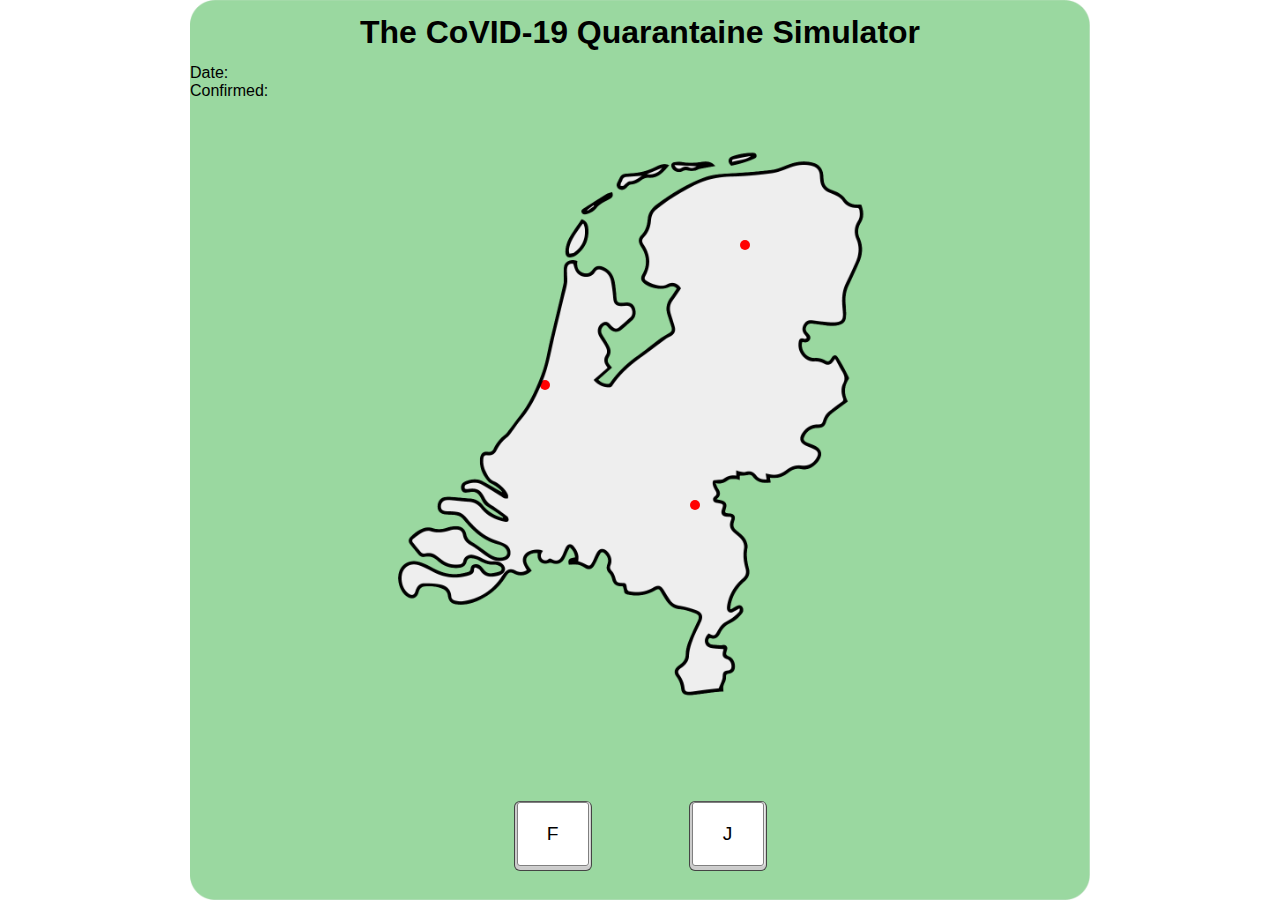
==== opdracht3/index.html @ 5bc587d3 "Add files via upload" ====
<!DOCTYPE html>
<html lang="en">

<head>
    <meta charset="UTF-8">
    <title>Frontend voor Designers opdracht 3</title>
    <link rel="stylesheet" href="css/styles.css">
</head>

<body>
    <div class="workBox">
        <main>
            <img src="images/nederland3.png" alt="">
            <h1>The CoVID-19 Quarantaine Simulator</h1>
            <div class="stats">
                <p>Date: <span id="date"></span></p>
                <p>Confirmed: <span id="confirmed"></span></p>
                <!--                <p>Deaths: <span id="deaths"></span></p>-->
                <!--                <p>Recovered: <span id="recovered"></span></p>-->
            </div>
            <div class="nodeBox">
                <div class="spreadNode SN0"></div>
                <div class="spreadNode SN1"></div>
                <div class="spreadNode SN2"></div>
            </div>
        </main>
        <div class="keyBox">
            <div class="key" id="f">F</div>
            <div class="key" id="j">J</div>
        </div>
    </div>
    <script src="js/scripts.js"></script>
</body>

</html>
---- opdracht3/css/styles.css ----
* {
    margin: 0;
    font-family: sans-serif;
}

h1 {
    text-align: center;
    line-height: 2em;
    height: 2em;
}

img {
    position: absolute;
    width: 900px;
    height: 900px;
    z-index: -1;
    user-select: none;
}

.workBox {
    display: flex;
    flex-direction: column;
    justify-content: center;
    height: 100vh;
}

main {
    width: 900px;
    height: 900px;
    margin: 0 auto;
    z-index: -3;
    background: #eee;
    border-radius: 25px;
}

.nodeBox {
    height: 600px;
    width: 400px;
    /*    background: blue;*/
    margin: 0 auto;
}


.spreadNode {
    position: relative;
    background-color: red;
    border-radius: 50%;
    height: 10px;
    width: 10px;
    z-index: -2;
}


.SN0 {
    margin-left: 100px;
    top: 280px;
}

.SN1 {
    margin-left: 300px;
    top: 130px;
}

.SN2 {
    margin-left: 250px;
    top: 380px;
}

.keyBox {
    position: absolute;
    margin-left: auto;
    margin-right: auto;
    left: 0;
    right: 0;
    top: 800px;
    display: flex;
    flex-direction: row;
    width: 350px;
    justify-content: space-around;
}

.key {
    background: #fff;
    width: 60px;
    height: 60px;
    border: 1px solid gray;
    font-size: 1.2em;
    box-shadow: 1px 0 1px 0 #eee, 0 2px 0 2px #ccc, 0 2px 0 3px #444;
    border-radius: 3px;
    margin: 2px 3px;
    padding: 1px 5px;
    user-select: none;
    text-align: center;
    line-height: 60px;
}


.keydown {
    background: #eee;
    transform: rotateX(30deg);
    transform-origin: bottom;
}

.initiate {
    animation: grow 61s linear;
    animation-fill-mode: forwards;
    animation-play-state: running;
}

/*Expontentiele groei hierin een beetje zitten veinsen haha*/
@keyframes grow {
    0% {
        transform: scale(1)
    }

    10% {
        transform: scale(1.5)
    }

    20% {
        transform: scale(2)
    }

    30% {
        transform: scale(2.5)
    }

    40% {
        transform: scale(6)
    }

    50% {
        transform: scale(8)
    }

    60% {
        transform: scale(10)
    }

    70% {
        transform: scale(13)
    }

    80% {
        transform: scale(18)
    }

    90% {
        transform: scale(25)
    }

    100% {
        transform: scale(50)
    }
}
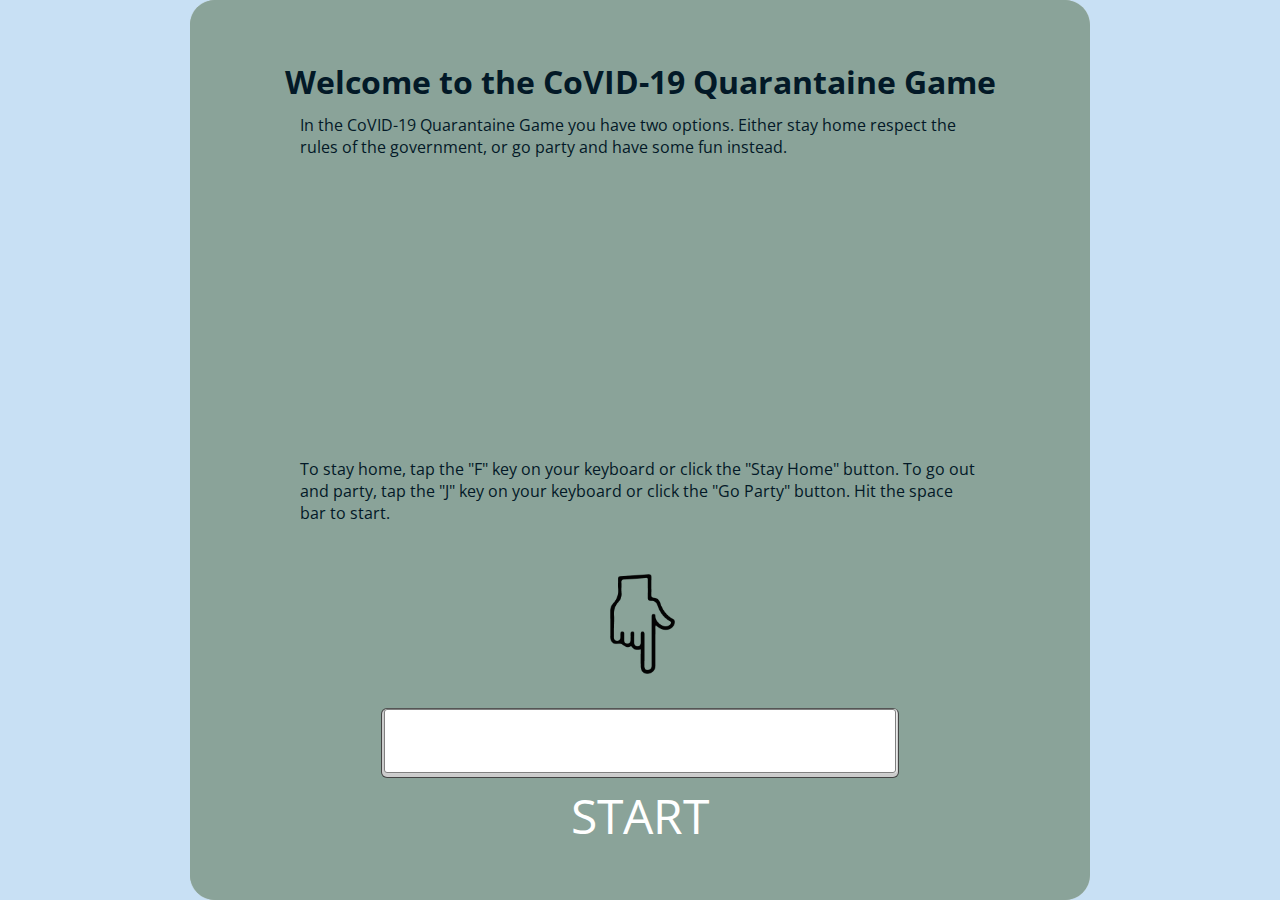
==== commit 62fa03bb: "Add files via upload" ====
--- a/opdracht3/index.html
+++ b/opdracht3/index.html
@@ -5,16 +5,19 @@
     <meta charset="UTF-8">
     <title>Frontend voor Designers opdracht 3</title>
     <link rel="stylesheet" href="css/styles.css">
+    <link href="https://fonts.googleapis.com/css2?family=Open+Sans&display=swap" rel="stylesheet">
 </head>
 
 <body>
     <div class="workBox">
         <main>
-            <img src="images/nederland3.png" alt="">
-            <h1>The CoVID-19 Quarantaine Simulator</h1>
+            <img class="background" src="images/nederland3.png" alt="">
+            <h1 class="title">The CoVID-19 Quarantaine Game</h1>
             <div class="stats">
-                <p>Date: <span id="date"></span></p>
-                <p>Confirmed: <span id="confirmed"></span></p>
+                <p>Date:</p>
+                <p id="date"></p>
+                <p>Confirmed CoVID cases:</p>
+                <p id="confirmed"></p>
                 <!--                <p>Deaths: <span id="deaths"></span></p>-->
                 <!--                <p>Recovered: <span id="recovered"></span></p>-->
             </div>
@@ -28,6 +31,26 @@
             <div class="key" id="f">F</div>
             <div class="key" id="j">J</div>
         </div>
+        <div class="startbox">
+            <h1>Welcome to the CoVID-19 Quarantaine Game</h1>
+            <div class="sb introduction">
+                <p>In the CoVID-19 Quarantaine Game you have two options. Either stay home respect the rules of the government, or go party and have some fun instead.</p>
+            </div>
+            <div class="sb description">
+                <p>To stay home, tap the "F" key on your keyboard or click the "Stay Home" button. To go out and party, tap the "J" key on your keyboard or click the "Go Party" button. Hit the space bar to start. </p>
+            </div>
+            <div class="sb goBox">
+                <img class="finger" src="images/finger.png" alt="">
+                <div class="spaceBar key"></div>
+                <div class="goButton">Start</div>
+            </div>
+        </div>
+        <div class="endbox">
+            <h1 id="endtext"></h1>
+            <h1 id="amountdays"></h1>
+            <h1 id="whathappened"></h1>
+            <div class="buttonAgain">Go Again</div>
+        </div>
     </div>
     <script src="js/scripts.js"></script>
 </body>
--- a/opdracht3/css/styles.css
+++ b/opdracht3/css/styles.css
@@ -1,6 +1,11 @@
 * {
     margin: 0;
-    font-family: sans-serif;
+    font-family: 'Open Sans', sans-serif;
+    color: #031927
+}
+
+body {
+    background: #C8E0F4
 }
 
 h1 {
@@ -9,7 +14,7 @@
     height: 2em;
 }
 
-img {
+img.background {
     position: absolute;
     width: 900px;
     height: 900px;
@@ -43,27 +48,31 @@
 
 .spreadNode {
     position: relative;
-    background-color: red;
+    background-color: #BA1200;
     border-radius: 50%;
     height: 10px;
     width: 10px;
     z-index: -2;
-}
-
+    display: none;
+}
+
+.show {
+    display: block;
+}
 
 .SN0 {
     margin-left: 100px;
-    top: 280px;
+    top: 180px;
 }
 
 .SN1 {
     margin-left: 300px;
-    top: 130px;
+    top: 70px;
 }
 
 .SN2 {
     margin-left: 250px;
-    top: 380px;
+    top: 280px;
 }
 
 .keyBox {
@@ -97,59 +106,179 @@
 
 .keydown {
     background: #eee;
-    transform: rotateX(30deg);
+    transform: rotateX(20deg);
     transform-origin: bottom;
 }
 
-.initiate {
-    animation: grow 61s linear;
-    animation-fill-mode: forwards;
-    animation-play-state: running;
-}
-
-/*Expontentiele groei hierin een beetje zitten veinsen haha*/
-@keyframes grow {
+.startbox {
+    position: absolute;
+    margin-left: auto;
+    margin-right: auto;
+    left: 0;
+    right: 0;
+    height: 900px;
+    width: 900px;
+    background-color: #8AA399;
+    border-radius: 25px;
+    /*    display: none;*/
+}
+
+.startbox h1 {
+    margin-top: 50px;
+}
+
+.sb {
+    margin: 0 auto;
+    width: 680px;
+}
+
+.description {
+    margin-top: 300px;
+}
+
+.goBox {
+    text-align: center;
+    margin-top: 50px;
+}
+
+.spaceBar {
+    width: 500px;
+    margin: 0 auto;
+    animation: spaceBarAnimation 2s ease infinite;
+    transform-origin: bottom;
+}
+
+img.finger {
+    height: 100px;
+    width: auto;
+    margin-left: 5px;
+    animation: fingerAnimation 2s ease infinite;
+    margin-bottom: 30px;
+}
+
+
+.goButton {
+    text-transform: uppercase;
+    color: white;
+    font-size: 3em;
+    margin-top: 10px;
+}
+
+@keyframes fingerAnimation {
     0% {
-        transform: scale(1)
-    }
-
-    10% {
-        transform: scale(1.5)
-    }
-
-    20% {
-        transform: scale(2)
-    }
-
-    30% {
-        transform: scale(2.5)
-    }
-
-    40% {
-        transform: scale(6)
+        transform: translateY(00px);
     }
 
     50% {
-        transform: scale(8)
-    }
-
-    60% {
-        transform: scale(10)
-    }
-
-    70% {
-        transform: scale(13)
-    }
-
-    80% {
-        transform: scale(18)
-    }
-
-    90% {
-        transform: scale(25)
+        transform: translateY(30px);
     }
 
     100% {
-        transform: scale(50)
-    }
-}
+        transform: translateY(0px);
+    }
+}
+
+@keyframes spaceBarAnimation {
+    0% {
+        transform: rotateX(0deg);
+    }
+
+    50% {
+        background: #ddd;
+        transform: rotateX(30deg);
+    }
+
+    100% {
+        transform: rotateX(0deg);
+    }
+
+}
+
+.displaynone {
+    opacity: 0;
+    transition: 1s ease-in;
+}
+
+.showitnow {
+    opacity: 1;
+    transition: 1s ease;
+    z-index: 10;
+}
+
+h1.title {
+    margin-top: 20px;
+}
+
+.stats {
+    margin-top: 0px;
+    margin-left: 50px;
+}
+
+.stats p:nth-child(2) {
+    margin-bottom: 10px;
+    font-size: 2em;
+    font-size: 2em;
+}
+
+.stats p:nth-child(4) {
+    font-size: 2em;
+}
+
+.endbox {
+    position: absolute;
+    margin-left: auto;
+    margin-right: auto;
+    left: 0;
+    right: 0;
+    height: 900px;
+    width: 900px;
+    background-color: #8AA399;
+    border-radius: 25px;
+    opacity: 0;
+    display: flex;
+    flex-direction: column;
+    justify-content: center;
+}
+
+#endtext {
+    margin-top: -200px;
+    font-size: 3em;
+    opacity: 0;
+}
+
+#amountdays {
+    font-size: 4em;
+    opacity: 0;
+}
+
+#whathappened {
+    opacity: 0;
+    margin: 0 auto;
+    width: 60%;
+}
+
+.buttonAgain {
+    height: 100px;
+    width: 300px;
+    font-size: 2em;
+    background: #ba1200;
+    text-align: center;
+    margin: 0 auto;
+    margin-top: 200px;
+    line-height: 100px;
+    border-radius: 25px;
+    box-shadow: 0px 8px 15px rgba(0, 0, 0, 0.1);
+    color: white;
+    cursor: pointer;
+    transition: 500ms ease;
+    user-select: none;
+    opacity: 0;
+}
+
+.buttonAgain:hover {
+    transform: scale(1.1);
+}
+
+.buttonAgain:active {
+    background-color: darkred;
+}
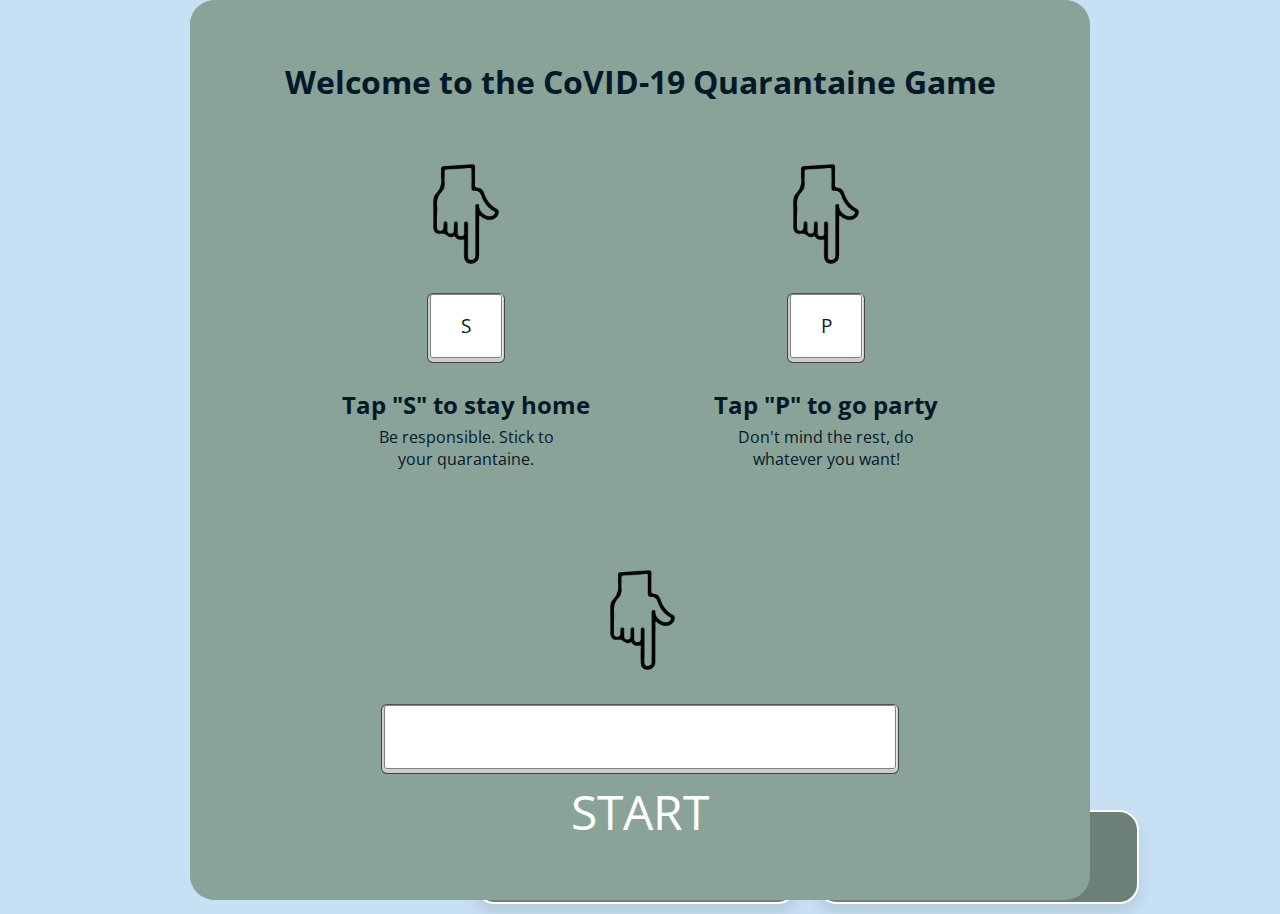
==== commit 24966ee9: "Add files via upload" ====
--- a/opdracht3/index.html
+++ b/opdracht3/index.html
@@ -5,7 +5,7 @@
     <meta charset="UTF-8">
     <title>Frontend voor Designers opdracht 3</title>
     <link rel="stylesheet" href="css/styles.css">
-    <link href="https://fonts.googleapis.com/css2?family=Open+Sans&display=swap" rel="stylesheet">
+    <link href="https://fonts.googleapis.com/css2?family=Open+Sans:wght@400;600&display=swap" rel="stylesheet">
 </head>
 
 <body>
@@ -28,16 +28,30 @@
             </div>
         </main>
         <div class="keyBox">
-            <div class="key" id="f">F</div>
-            <div class="key" id="j">J</div>
+            <div class="keyButtonBox kBBS">
+                <p>Stay home</p>
+                <div class="key" id="f">S</div>
+            </div>
+            <div class="keyButtonBox kBBP">
+                <div class="key" id="j">P</div>
+                <p>Go party</p>
+            </div>
         </div>
         <div class="startbox">
             <h1>Welcome to the CoVID-19 Quarantaine Game</h1>
-            <div class="sb introduction">
-                <p>In the CoVID-19 Quarantaine Game you have two options. Either stay home respect the rules of the government, or go party and have some fun instead.</p>
-            </div>
-            <div class="sb description">
-                <p>To stay home, tap the "F" key on your keyboard or click the "Stay Home" button. To go out and party, tap the "J" key on your keyboard or click the "Go Party" button. Hit the space bar to start. </p>
+            <div class="buttonsBox">
+                <div>
+                    <img class="finger tap" src="images/finger.png" alt="">
+                    <div class="key keytap" id="sbegin">S</div>
+                    <h2>Tap "S" to stay home</h2>
+                    <p>Be responsible. Stick to your quarantaine.</p>
+                </div>
+                <div>
+                    <img class="finger tap" src="images/finger.png" alt="">
+                    <div class="key keytap" id="pbegin">P</div>
+                    <h2>Tap "P" to go party</h2>
+                    <p>Don't mind the rest, do whatever you want!</p>
+                </div>
             </div>
             <div class="sb goBox">
                 <img class="finger" src="images/finger.png" alt="">
--- a/opdracht3/css/styles.css
+++ b/opdracht3/css/styles.css
@@ -138,7 +138,9 @@
 
 .goBox {
     text-align: center;
-    margin-top: 50px;
+    margin-top: 100px;
+    user-select: none;
+    cursor: pointer;
 }
 
 .spaceBar {
@@ -238,10 +240,11 @@
     display: flex;
     flex-direction: column;
     justify-content: center;
+    z-index: -5;
 }
 
 #endtext {
-    margin-top: -200px;
+    margin-top: -100px;
     font-size: 3em;
     opacity: 0;
 }
@@ -282,3 +285,83 @@
 .buttonAgain:active {
     background-color: darkred;
 }
+
+.buttonsBox {
+    padding-top: 50px;
+    width: 80%;
+    display: flex;
+    margin: 0 auto;
+    justify-content: space-around;
+}
+
+
+img.tap {
+    height: 100px;
+    width: auto;
+    display: block;
+    margin: 0 auto;
+    animation: fingerTapAnimation 400ms linear infinite;
+    margin-bottom: 30px;
+}
+
+.keytap {
+    animation: spaceBarAnimation 400ms ease infinite;
+    transform-origin: bottom;
+    margin: 0 auto;
+}
+
+
+@keyframes fingerTapAnimation {
+    0% {
+        transform: translateY(00px);
+    }
+
+    50% {
+        transform: translateY(30px);
+    }
+
+    100% {
+        transform: translateY(0px);
+    }
+}
+
+h2 {
+    margin-top: 30px;
+    text-align: center;
+}
+
+.buttonsBox div p {
+    width: 180px;
+    text-align: center;
+    display: block;
+    margin: 0 auto;
+    margin-top: 5px;
+}
+
+.keyButtonBox {
+    display: flex;
+    border-radius: 20px;
+    border: 2px solid white;
+    padding: 10px;
+    margin: 10px;
+    box-shadow: 0px 8px 15px rgba(0, 0, 0, 0.1);
+    background: #6c8078;
+    cursor: pointer;
+}
+
+.keyButtonBox:hover {
+    background: #8da89e;
+
+}
+
+.keyButtonBox p {
+    line-height: 50px;
+    padding: 10px;
+    text-transform: uppercase;
+    width: 200px;
+    font-weight: 600;
+    text-align: center;
+    font-size: 1.8em;
+    color: white;
+    user-select: none;
+}
